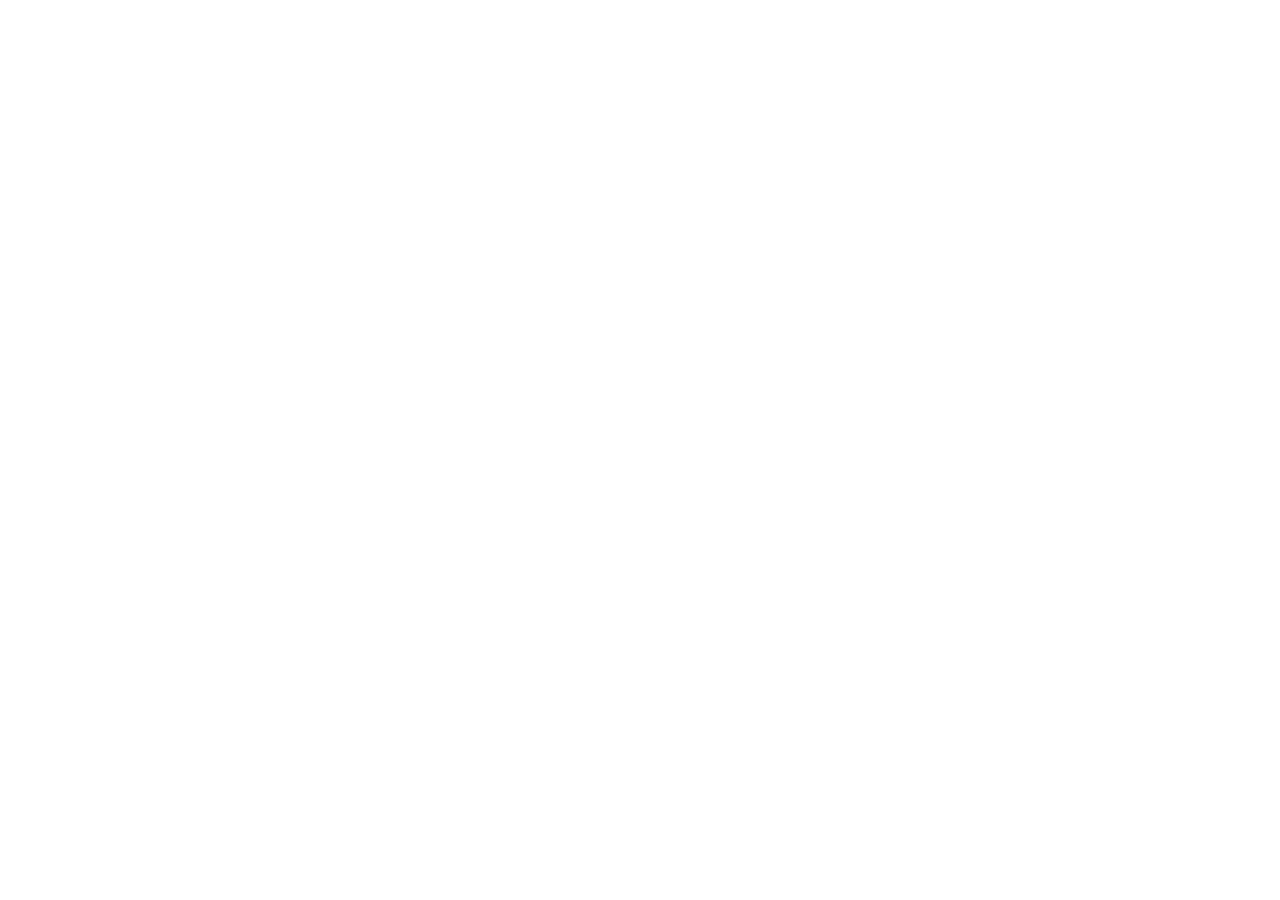
==== project-10/index.html @ 3aecb7f8 "feat: remove unused HTML structure and CSS styles for portfolio website" ====
<!DOCTYPE html>
<html lang="en">
  <head>
    <meta charset="UTF-8" />
    <meta name="viewport" content="width=device-width, initial-scale=1.0" />
    <title>Portfolio - Anshu</title>
    <link rel="stylesheet" href="./styles.css" />
  </head>
  <body></body>
</html>
---- project-10/styles.css ----
@import url("https://fonts.googleapis.com/css2?family=Inter:wght@300;400;600;700&family=Poppins:wght@600;700;800&family=Roboto:wght@400&display=swap");

* {
  box-sizing: border-box;
  margin: 0;
  padding: 0;
}

body {
  font-family: "Inter", sans-serif;
}
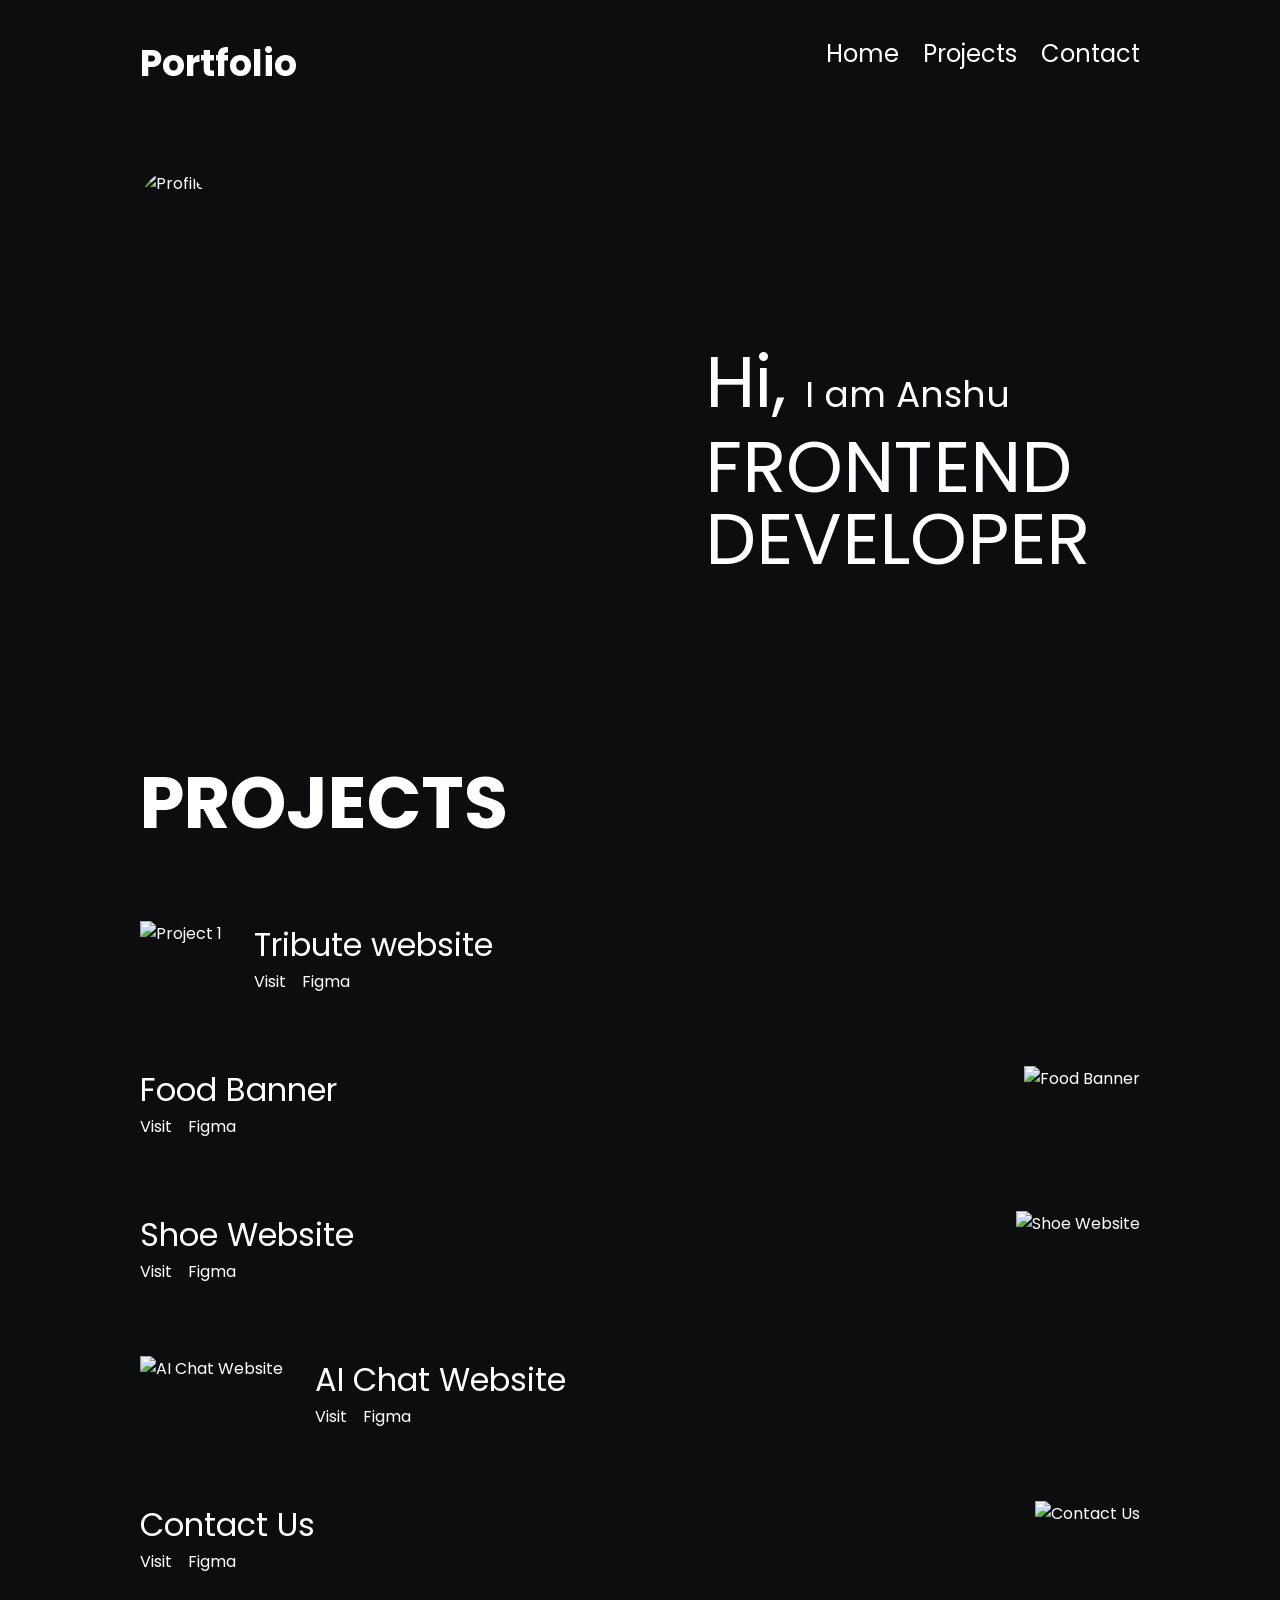
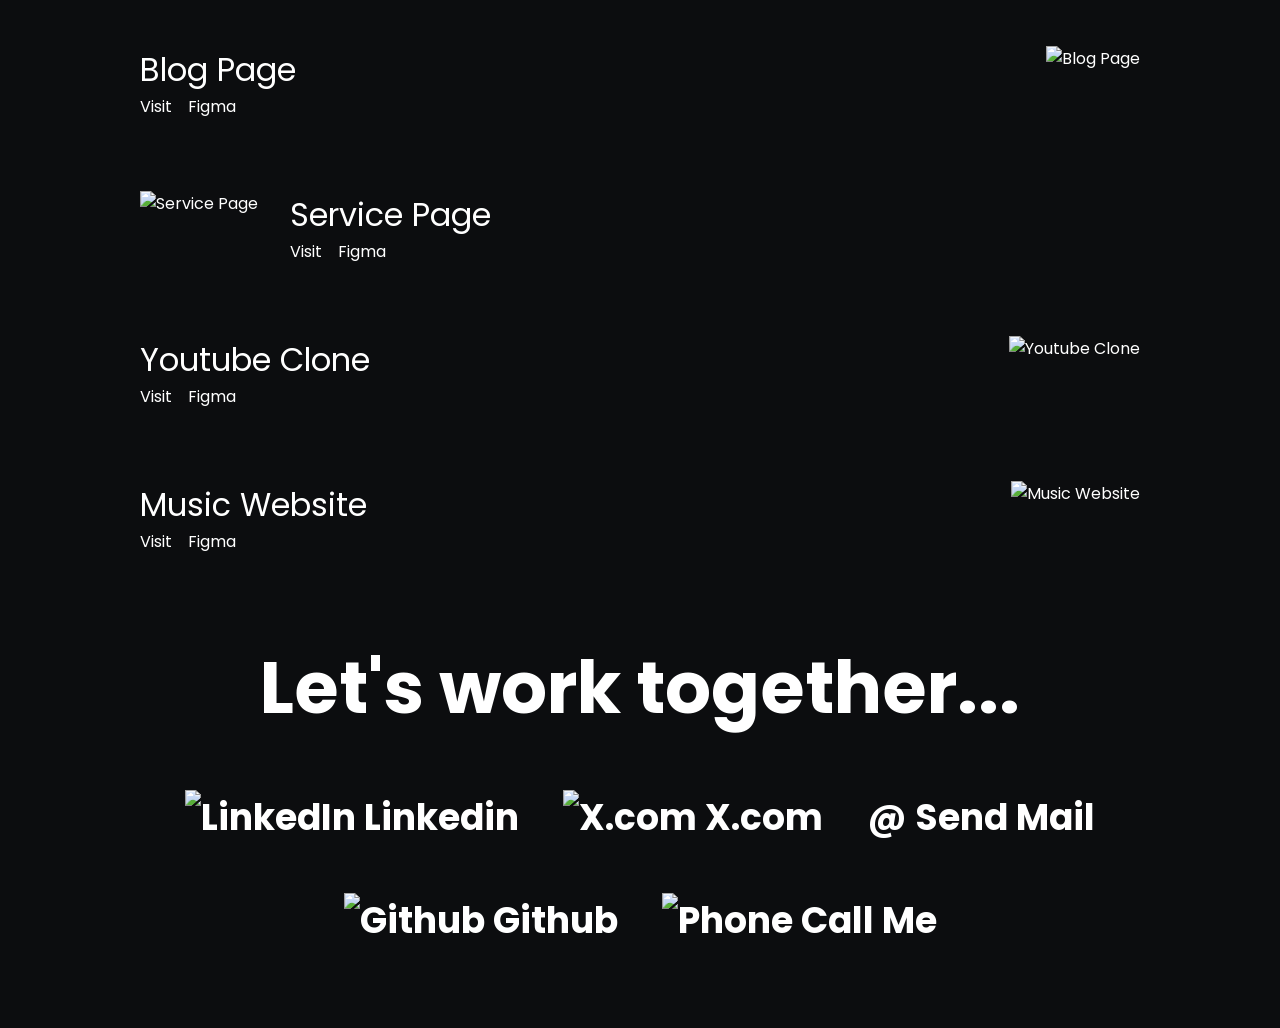
==== commit a7ac4a8a: "feat: refactor HTML structure and update CSS styles for improved layout and responsiveness" ====
--- a/project-10/index.html
+++ b/project-10/index.html
@@ -3,8 +3,206 @@
   <head>
     <meta charset="UTF-8" />
     <meta name="viewport" content="width=device-width, initial-scale=1.0" />
-    <title>Portfolio - Anshu</title>
+    <title>Portfolio Website</title>
     <link rel="stylesheet" href="./styles.css" />
   </head>
-  <body></body>
+  <body>
+    <main>
+      <header>
+        <h2>Portfolio</h2>
+        <nav>
+          <a href="#hero">Home</a>
+          <a href="#projects">Projects</a>
+          <a href="#contact">Contact</a>
+        </nav>
+      </header>
+      <section id="#hero" class="hero">
+        <figure>
+          <img src="./images/profile.png" alt="Profile" />
+        </figure>
+        <div>
+          <h1>
+            Hi,
+            <span> I am Anshu</span>
+          </h1>
+          <h1>FRONTEND DEVELOPER</h1>
+        </div>
+      </section>
+      <section id="projects" class="projects">
+        <h2>PROJECTS</h2>
+        <section class="article-container">
+          <article>
+            <figure>
+              <img src="./images/project1.png" alt="Project 1" />
+            </figure>
+            <section>
+              <h3>Tribute website</h3>
+              <div>
+                <a target="_blank" href="../project1/index.html">Visit</a>
+                <a
+                  target="_blank"
+                  href="https://www.figma.com/design/46fdzIjBj4tLm7VApnxHYW/HTML-CSS-PROJECT-2026?node-id=3-95&t=cmlTGKmTnLRPppRa-4"
+                  >Figma</a
+                >
+              </div>
+            </section>
+          </article>
+          <article class="reverse">
+            <figure>
+              <img src="./images/project2.png" alt="Food Banner" />
+            </figure>
+            <section>
+              <h3>Food Banner</h3>
+              <div>
+                <a target="_blank" href="../project2/index.html">Visit</a>
+                <a
+                  target="_blank"
+                  href="https://www.figma.com/design/46fdzIjBj4tLm7VApnxHYW/HTML-CSS-PROJECT-2026?node-id=19-116&t=cmlTGKmTnLRPppRa-4"
+                  >Figma</a
+                >
+              </div>
+            </section>
+          </article>
+          <article class="reverse">
+            <figure>
+              <img src="./images/project3.png" alt="Shoe Website" />
+            </figure>
+            <section>
+              <h3>Shoe Website</h3>
+              <div>
+                <a target="_blank" href="../project3/index.html">Visit</a>
+                <a
+                  target="_blank"
+                  href="https://www.figma.com/design/46fdzIjBj4tLm7VApnxHYW/HTML-CSS-PROJECT-2026?node-id=3-95&t=cmlTGKmTnLRPppRa-4"
+                  >Figma</a
+                >
+              </div>
+            </section>
+          </article>
+          <article>
+            <figure>
+              <img src="./images/project4.png" alt="AI Chat Website" />
+            </figure>
+            <section>
+              <h3>AI Chat Website</h3>
+              <div>
+                <a target="_blank" href="../project4/index.html">Visit</a>
+                <a
+                  target="_blank"
+                  href="https://www.figma.com/design/46fdzIjBj4tLm7VApnxHYW/HTML-CSS-PROJECT-2026?node-id=7-4&t=cmlTGKmTnLRPppRa-4"
+                  >Figma</a
+                >
+              </div>
+            </section>
+          </article>
+          <article class="reverse">
+            <figure>
+              <img src="./images/project5.png" alt="Contact Us" />
+            </figure>
+            <section>
+              <h3>Contact Us</h3>
+              <div>
+                <a target="_blank" href="../project5/index.html">Visit</a>
+                <a
+                  target="_blank"
+                  href="https://www.figma.com/design/46fdzIjBj4tLm7VApnxHYW/HTML-CSS-PROJECT-2026?node-id=28-128&t=cmlTGKmTnLRPppRa-4"
+                  >Figma</a
+                >
+              </div>
+            </section>
+          </article>
+          <article class="reverse">
+            <figure>
+              <img src="./images/project6.png" alt="Blog Page" />
+            </figure>
+            <section>
+              <h3>Blog Page</h3>
+              <div>
+                <a target="_blank" href="../project6/index.html">Visit</a>
+                <a
+                  target="_blank"
+                  href="https://www.figma.com/design/46fdzIjBj4tLm7VApnxHYW/HTML-CSS-PROJECT-2026?node-id=36-25&t=cmlTGKmTnLRPppRa-4"
+                  >Figma</a
+                >
+              </div>
+            </section>
+          </article>
+          <article>
+            <figure>
+              <img src="./images/project7.png" alt="Service Page" />
+            </figure>
+            <section>
+              <h3>Service Page</h3>
+              <div>
+                <a target="_blank" href="../project7/index.html">Visit</a>
+                <a
+                  target="_blank"
+                  href="https://www.figma.com/design/46fdzIjBj4tLm7VApnxHYW/HTML-CSS-PROJECT-2026?node-id=28-255&t=cmlTGKmTnLRPppRa-4"
+                  >Figma</a
+                >
+              </div>
+            </section>
+          </article>
+          <article class="reverse">
+            <figure>
+              <img src="./images/project8.png" alt="Youtube Clone" />
+            </figure>
+            <section>
+              <h3>Youtube Clone</h3>
+              <div>
+                <a target="_blank" href="../project8/index.html">Visit</a>
+                <a
+                  target="_blank"
+                  href="https://www.figma.com/design/46fdzIjBj4tLm7VApnxHYW/HTML-CSS-PROJECT-2026?node-id=43-17&t=cmlTGKmTnLRPppRa-4"
+                  >Figma</a
+                >
+              </div>
+            </section>
+          </article>
+          <article class="reverse">
+            <figure>
+              <img src="./images/project9.png" alt="Music Website" />
+            </figure>
+            <section>
+              <h3>Music Website</h3>
+              <div>
+                <a target="_blank" href="../project9/index.html">Visit</a>
+                <a
+                  target="_blank"
+                  href="https://www.figma.com/design/46fdzIjBj4tLm7VApnxHYW/HTML-CSS-PROJECT-2026?node-id=28-732&t=cmlTGKmTnLRPppRa-4"
+                  >Figma</a
+                >
+              </div>
+            </section>
+          </article>
+        </section>
+      </section>
+      <section id="contact" class="contact">
+        <h2>Let's work together...</h2>
+        <section>
+          <a href="https://linkedin.com/in/anshuopinion">
+            <img src="./images/linkedin.svg" alt="LinkedIn" />
+            <p>Linkedin</p>
+          </a>
+          <a href="https://x.com/dosomecoding">
+            <img src="./images/twitter.svg" alt="X.com" />
+            <p>X.com</p>
+          </a>
+          <a href="mailto:contact@dosomecoding.com">
+            <p>@ Send Mail</p>
+          </a>
+        </section>
+        <section>
+          <a href="https://github.com/anshuopinion">
+            <img src="./images/github.svg" alt="Github" />
+            <p>Github</p>
+          </a>
+          <a href="tel:+91123456789">
+            <img src="./images/phone.svg" alt="Phone" />
+            <p>Call Me</p>
+          </a>
+        </section>
+      </section>
+    </main>
+  </body>
 </html>
--- a/project-10/styles.css
+++ b/project-10/styles.css
@@ -1,11 +1,127 @@
-@import url("https://fonts.googleapis.com/css2?family=Inter:wght@300;400;600;700&family=Poppins:wght@600;700;800&family=Roboto:wght@400&display=swap");
-
+@import url("https://fonts.googleapis.com/css2?family=Inter:ital,opsz,wght@0,14..32,100..900;1,14..32,100..900&family=Poppins:ital,wght@0,100;0,200;0,300;0,400;0,500;0,600;0,700;0,800;0,900;1,100;1,200;1,300;1,400;1,500;1,600;1,700;1,800;1,900&display=swap");
 * {
-  box-sizing: border-box;
   margin: 0;
   padding: 0;
+  box-sizing: border-box;
 }
 
 body {
-  font-family: "Inter", sans-serif;
+  font-family: "Poppins", sans-serif;
+  font-optical-sizing: auto;
+  background: #0c0d0f;
+  color: white;
 }
+
+main {
+  max-width: 1000px;
+  margin: 0 auto;
+}
+
+a {
+  text-decoration: none;
+  color: white;
+}
+header {
+  padding-top: 36px;
+  display: flex;
+  justify-content: space-between;
+
+  h2 {
+    font-size: 36px;
+  }
+  nav {
+    display: flex;
+    gap: 24px;
+    a {
+      font-size: 24px;
+      &:hover {
+        transition: 0.2s ease-in;
+        text-decoration: underline;
+      }
+    }
+  }
+}
+.hero {
+  padding-top: 80px;
+  display: flex;
+  justify-content: space-between;
+  align-items: center;
+  figure {
+    max-width: 480px;
+    height: 578px;
+    border-radius: 300px;
+    overflow: hidden;
+    img {
+      width: 100%;
+      height: 100%;
+      object-fit: cover;
+    }
+  }
+  div {
+    max-width: 435px;
+    h1 {
+      font-size: 72px;
+      font-weight: 400;
+      line-height: 72px;
+      span {
+        font-size: 36px;
+      }
+    }
+  }
+}
+.projects {
+  h2 {
+    font-size: 72px;
+    margin-bottom: 64px;
+  }
+  .article-container {
+    display: flex;
+    flex-direction: column;
+    gap: 72px;
+    article {
+      display: flex;
+      gap: 32px;
+      section {
+        flex: 1;
+        h3 {
+          font-size: 32px;
+          font-weight: 400;
+        }
+        div {
+          display: flex;
+          gap: 16px;
+          font-weight: 400;
+        }
+      }
+
+      &.reverse {
+        flex-direction: row-reverse;
+      }
+    }
+  }
+}
+
+.contact {
+  margin: 80px 0;
+  display: flex;
+  flex-direction: column;
+  gap: 48px;
+  align-items: center;
+
+  h2 {
+    font-size: 72px;
+    text-align: center;
+  }
+  section {
+    display: flex;
+    gap: 44px;
+
+    a {
+      display: flex;
+      align-items: center;
+      font-size: 36px;
+      font-weight: 700;
+      gap: 8px;
+    }
+  }
+}
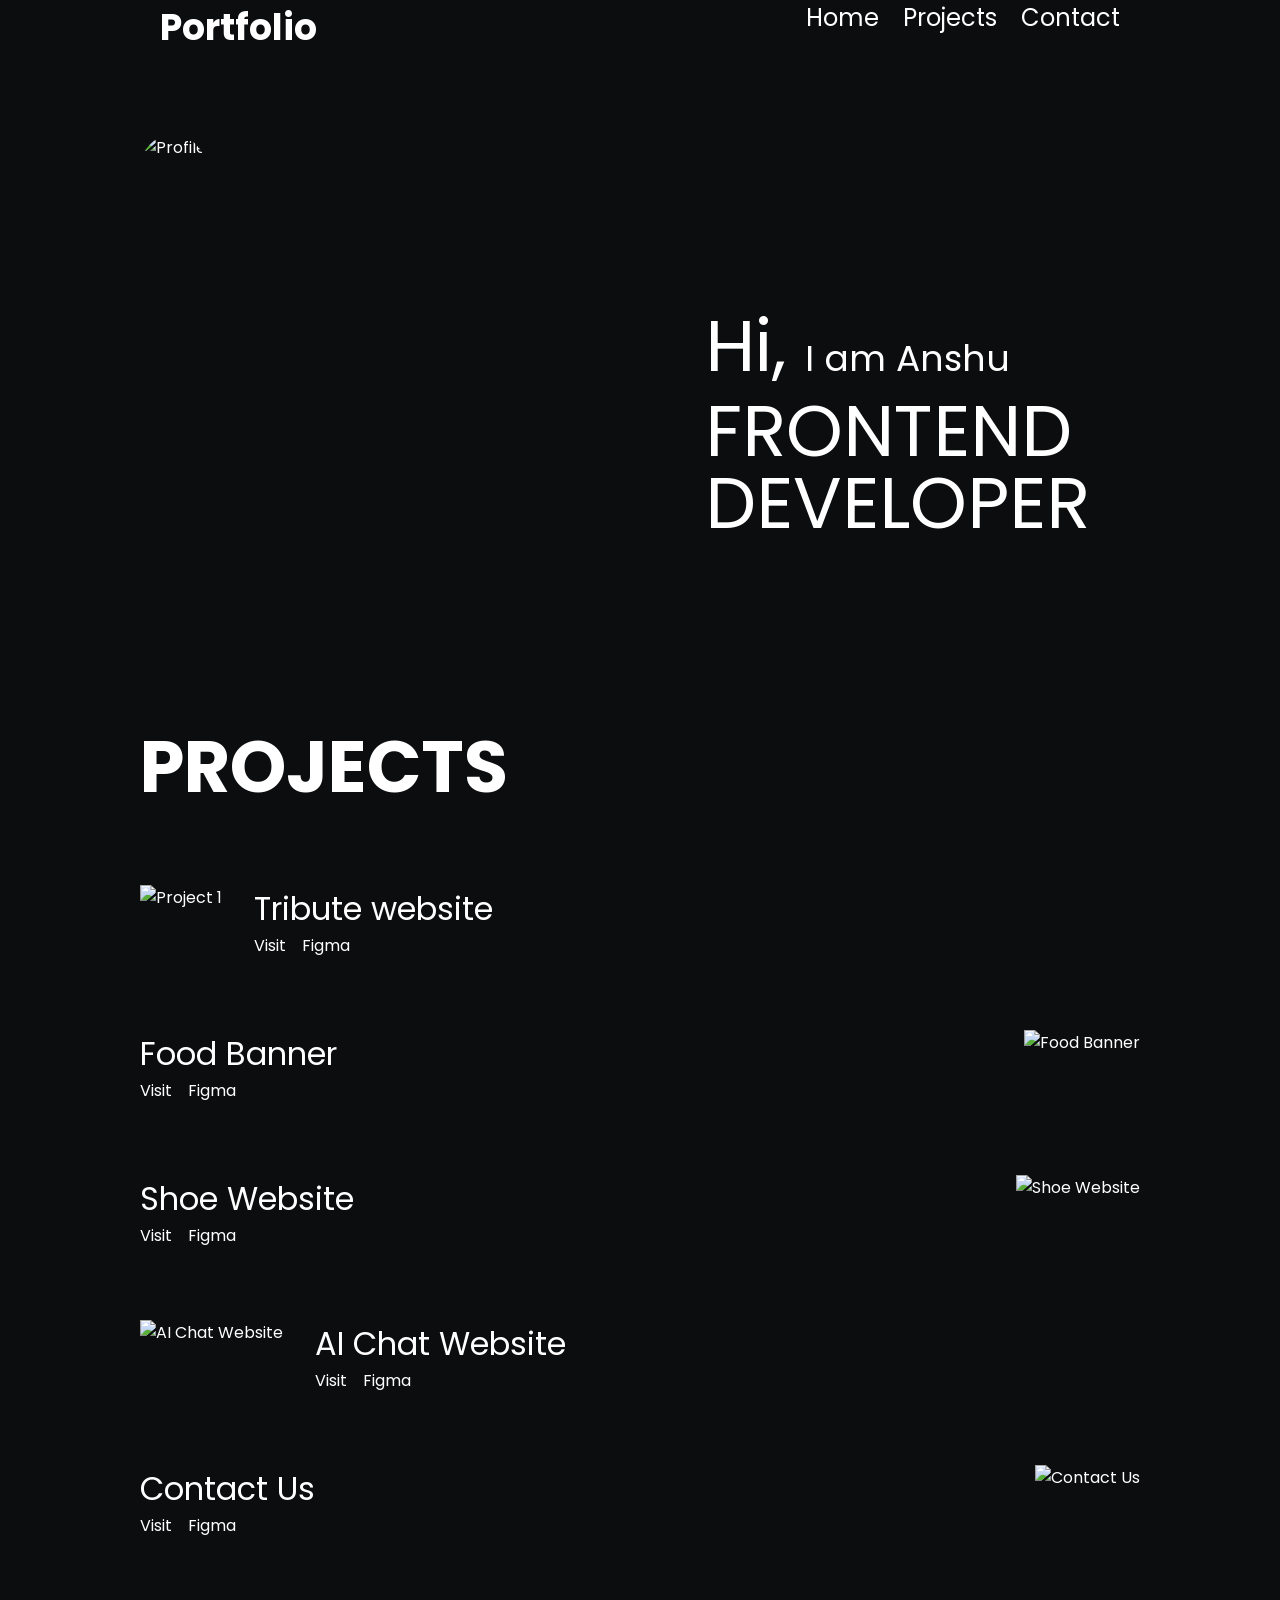
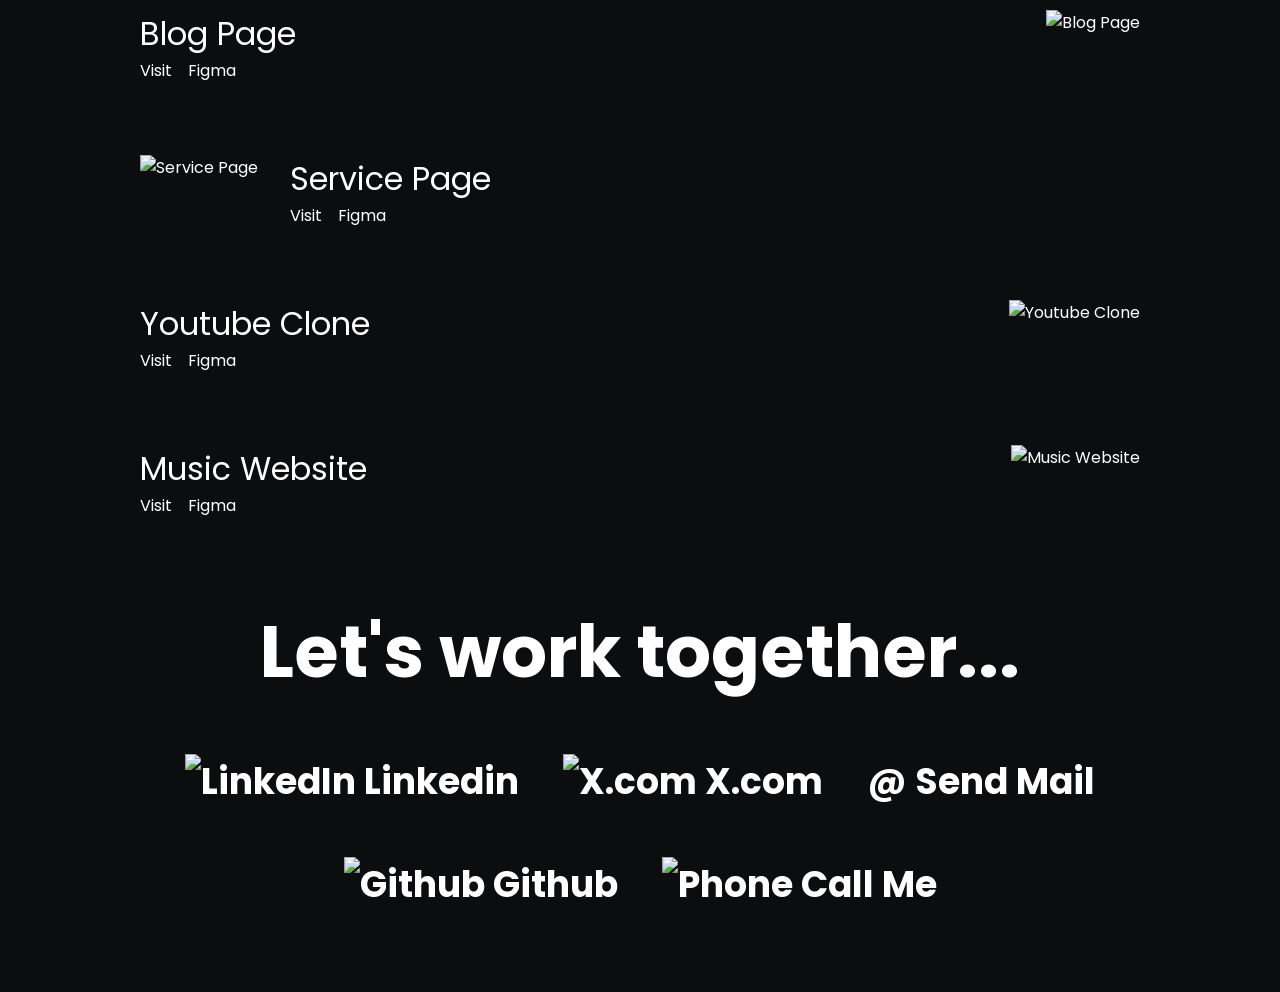
==== commit bdab66d8: "feat: update HTML doctype and enhance CSS styles for responsive design" ====
--- a/project-10/index.html
+++ b/project-10/index.html
@@ -1,4 +1,4 @@
-<!DOCTYPE html>
+<!doctype html>
 <html lang="en">
   <head>
     <meta charset="UTF-8" />
--- a/project-10/styles.css
+++ b/project-10/styles.css
@@ -26,12 +26,14 @@
   display: flex;
   justify-content: space-between;
 
+  padding: 0 20px;
   h2 {
     font-size: 36px;
   }
   nav {
     display: flex;
     gap: 24px;
+
     a {
       font-size: 24px;
       &:hover {
@@ -125,3 +127,109 @@
     }
   }
 }
+@media (width <= 768px) {
+  header {
+    padding-top: 36px;
+    align-items: center;
+    flex-direction: column;
+    padding: 0 20px;
+    h2 {
+      font-size: 32px;
+    }
+  }
+
+  .hero {
+    padding-top: 40px;
+
+    flex-direction: column;
+    justify-content: space-between;
+    align-items: center;
+    figure {
+      padding: 20px;
+      max-width: 340px;
+      height: 378px;
+      border-radius: 100px;
+    }
+    div {
+      max-width: 435px;
+      h1 {
+        font-size: 32px;
+        font-weight: 400;
+        line-height: 32px;
+        span {
+          font-size: 24px;
+        }
+      }
+    }
+  }
+
+  .projects {
+    margin-top: 100px;
+    padding: 20px;
+    h2 {
+      font-size: 32px;
+      margin-bottom: 64px;
+    }
+    .article-container {
+      display: flex;
+      flex-direction: column;
+      gap: 30px;
+      article {
+        display: flex;
+        flex-direction: column;
+        gap: 20px;
+        figure {
+          img {
+            width: 100%;
+          }
+        }
+        section {
+          flex: 1;
+          h3 {
+            font-size: 32px;
+            font-weight: 400;
+          }
+          div {
+            display: flex;
+            gap: 16px;
+            font-weight: 400;
+          }
+        }
+
+        &.reverse {
+          flex-direction: column;
+        }
+      }
+    }
+  }
+
+  .contact {
+    margin: 40px 0;
+    flex-direction: column;
+    gap: 24px;
+    align-items: center;
+
+    h2 {
+      font-size: 40px;
+      text-align: center;
+    }
+    section {
+      gap: 20px;
+      img {
+        width: 24px;
+      }
+      a {
+        align-items: center;
+        font-size: 24px;
+
+        gap: 8px;
+      }
+    }
+  }
+}
+
+@media (769px <= width <= 1279px) {
+}
+
+@media (width >= 1280px) {
+}
